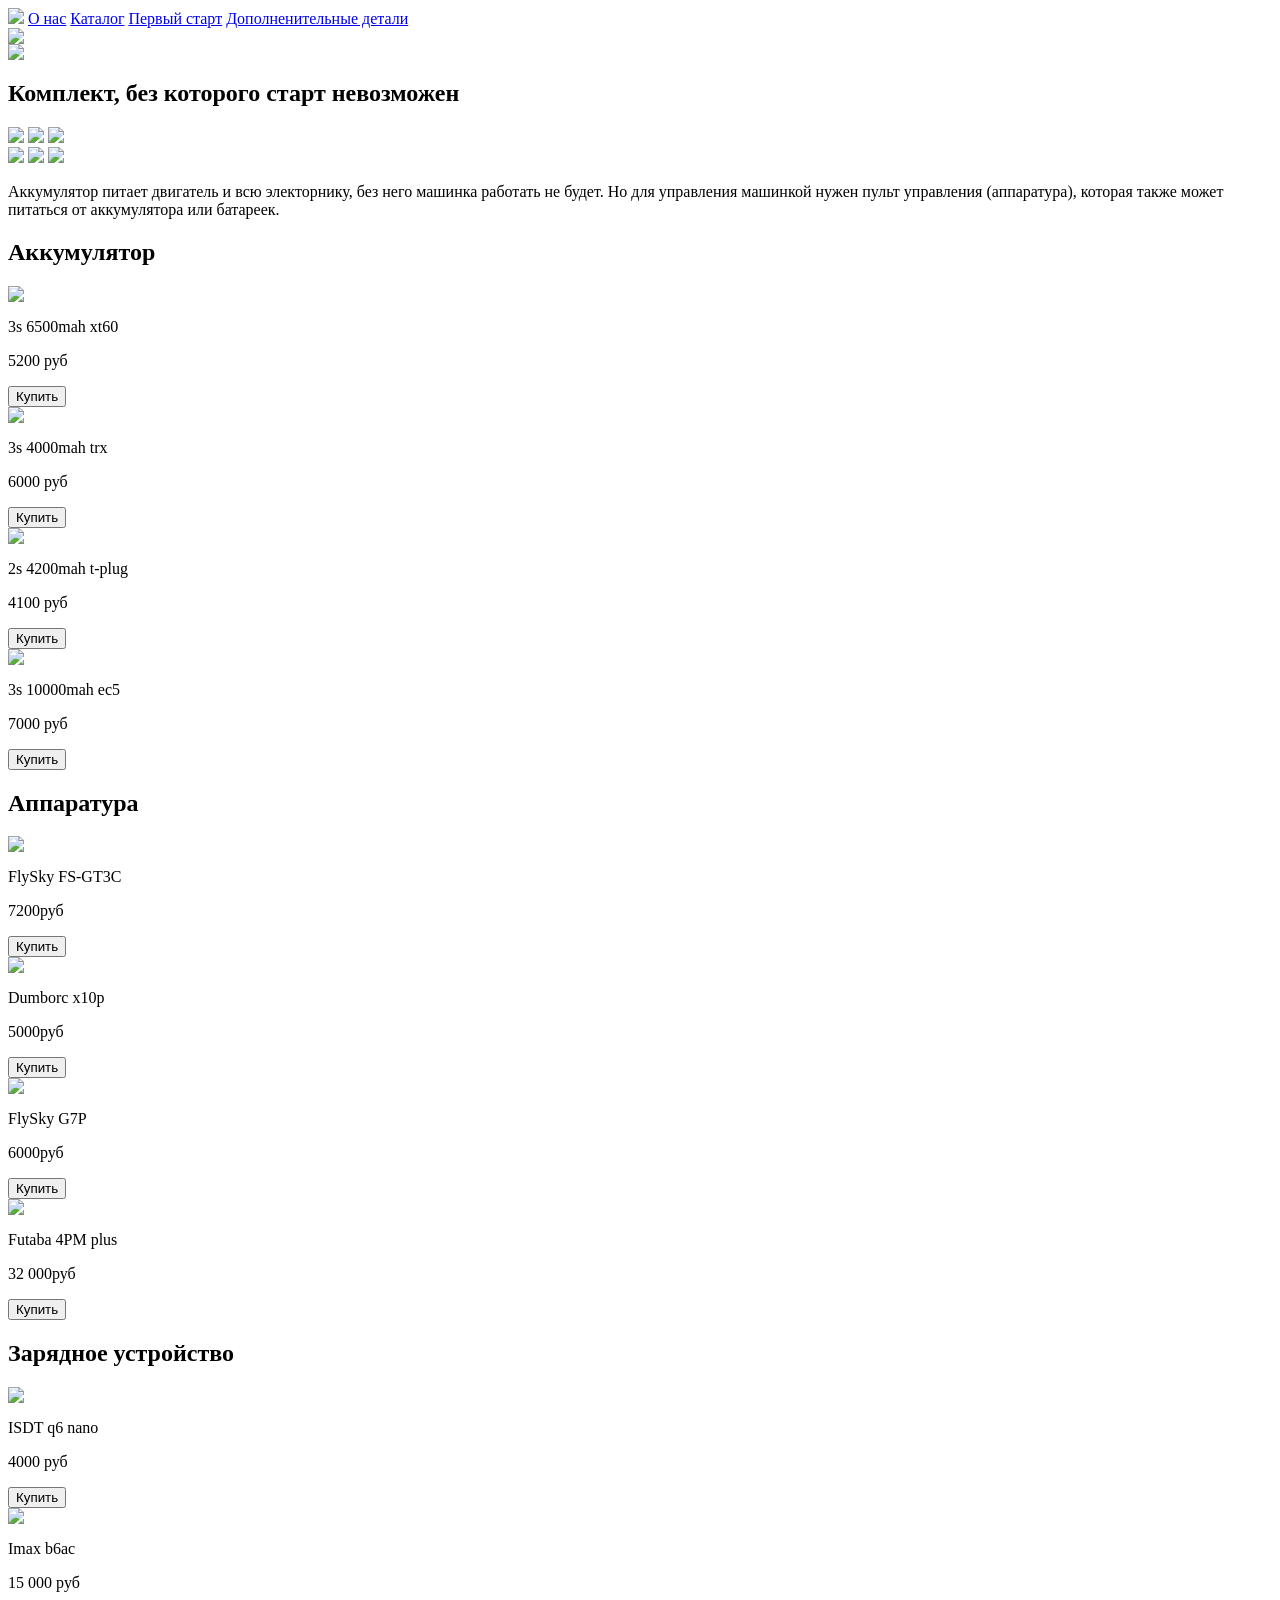
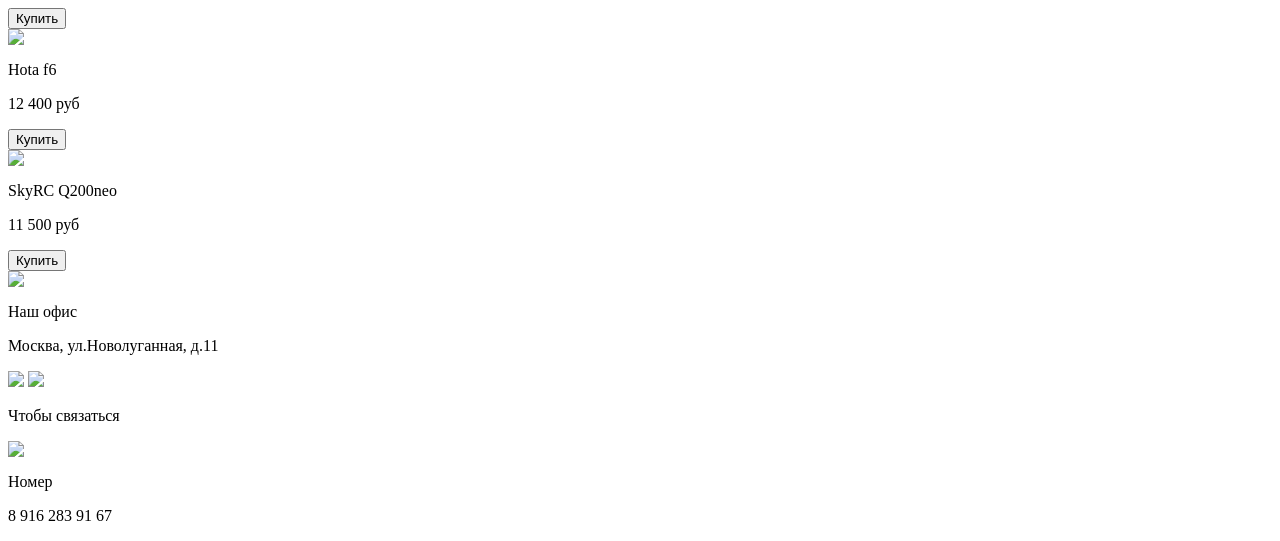
==== complect.html @ 5f15a9e9 "Create complect.html" ====
<html>
	<head>
		<link type="Image/x-icon" href="fyrgon_mini.png" rel="icon">
		<title>Cars rtr</title>
		<link rel="stylesheet" href="css_cars.css">
		<link rel="preconnect" href="https://fonts.googleapis.com">
		<link rel="preconnect" href="https://fonts.gstatic.com" crossorigin>
		<link href="https://fonts.googleapis.com/css2?family=Sansation:ital,wght@0,300;0,400;0,700;1,300;1,400;1,700&display=swap" rel="stylesheet">
	</head>
	<body>
		<header id="head">	
			<a href="index.html"><img src="wfyrgon.png"></a>
			<a href="index.html">О нас</a>
			<a href="shop.html">Каталог</a>
			<a href="complect.html">Первый старт</a>
			<a href="spares.html">Дополненительные детали</a>
		</header>
		<main>
			<a  class="str2" href="#head"><img src="str2.png"></a>
			<section class="akkum">
				<img src="comp1.png">
				<h2>Комплект, без которого старт невозможен</h2>
			</section>
			<section class="rtr">
				<article>
					<img src="https://i.ebayimg.com/images/g/RdIAAOSw4thoLam0/s-l1600.jpg">
					<img src="https://avatars.mds.yandex.net/get-mpic/15608342/2a00000198701ece7dc2fe4f9da3076a1ce3/orig">
					
					<img src="https://img.alicdn.com/imgextra/i3/1835148226/O1CN01dtJlPp2AdYz2XFPG9_!!1835148226.jpg_600x600q90.jpg_.webp">
				</article>
				<article>
					<img src="https://avatars.mds.yandex.net/i?id=b27c4eaea66312625c3d13242ea660b78fb914df-8312144-images-thumbs&n=13">
					
					<img src="https://i.ebayimg.com/images/g/0AwAAOSwgfFnTiIt/s-l1600.jpg">
					<img src="https://avatars.mds.yandex.net/get-mpic/16277195/2a00000197c9d48deea1a10f84aabdf9040f/orig">
				</article>
				<p>Аккумулятор питает двигатель и всю электорнику, без него машинка работать не будет. Но для управления 
				машинкой нужен пульт управления (аппаратура), которая также может питаться от аккумулятора или батареек.</p>
				
			</section>
			<section class="complect">
				<h2>Аккумулятор</h2>
				<div>
					<article>
						<img src="https://img.sellercube.com/hwyimg/5e53a67f-4a95-4685-bca4-1ae950b8d850.JPG">
						<p>3s 6500mah xt60</p>
						<p>5200 руб</p>
						<button>Купить</button>
					</article>
					<article>
						<img src="https://cdn11.bigcommerce.com/s-q0oivn9r3h/images/stencil/original/products/2690/14856/tra2849x__53465.1569006694.jpg">
						<p>3s 4000mah trx</p>
						<p>6000 руб</p>
						<button>Купить</button>
					</article>
				</div>
				<div>
					<article>
						<img src="https://avatars.mds.yandex.net/get-mpic/11213128/2a0000018d408f99e7d0a2102c683c98d332/9">
						<p> 2s 4200mah t-plug</p>
						<p>4100 руб</p>
						<button>Купить</button>
					</article>
					<article>
						<img src="https://i.ebayimg.com/images/g/HpsAAOSwUc5kvz4H/s-l1600.jpg">
						<p>3s 10000mah ec5</p>
						<p>7000 руб</p>
						<button>Купить</button>
					</article>
				</div>
				
			</section>
			<section  class="complect">
				<h2>Аппаратура</h2>
				<div>
					<article>
						<img src="https://ir.ozone.ru/s3/multimedia-9/6137978001.jpg">
						<p>FlySky FS-GT3C</p>
						<p>7200руб</p>
						<button>Купить</button>
					</article>
					<article>
						<img src="https://rc-today.ru/UserFiles/Image/07/14/apparatura_upravleniya_dumborc_x10p_350_x10f_10x_kanalnaya_24_ghz_db_x10p350_x10f_6719bf82221fc_3804_big.webp">
						<p>Dumborc x10p</p>
						<p>5000руб</p>
						<button>Купить</button>
					</article>
				</div>
				<div>
					<article>
						<img src="https://avatars.mds.yandex.net/get-mpic/20175410/2a0000019d52f6766f79bc61caed3ef14f88/orig">
						<p>FlySky G7P</p>
						<p>6000руб</p>
						<button>Купить</button>
					</article>
					<article>
						<img src="https://i.ebayimg.com/images/g/eOIAAOSw6Ydjvi9f/s-l1600.jpg">
						<p>Futaba 4PM plus</p>
						<p>32 000руб</p>
						<button>Купить</button>
					</article>
				</div>
				
			</section>
			<section class="complect">
				<h2>Зарядное устройство</h2>
				<div>
					<article>
						<img src="https://i.ebayimg.com/images/g/rycAAeSwxGdpHhix/s-l1600.jpg">
						<p> ISDT q6 nano</p>
						<p> 4000 руб</p>
						<button>Купить</button>
					</article>
					<article>
						<img src="https://ir.ozone.ru/s3/multimedia-k/6075392048.jpg">
						<p>Imax b6ac</p>
						<p>15 000 pуб</p>
						<button>Купить</button>
					</article>
				</div>
				<div>
					<article>
						<img src="https://avatars.mds.yandex.net/get-mpic/4547325/2a00000193e1ac3a5bc8a2182ff849312710/orig">
						<p>Hota f6</p>
						<p>12 400 руб</p>
						<button>Купить</button>
					</article>
					<article>
						<img src="https://a.allegroimg.com/original/1165ba/1560eb6a4d66844066a0039a40af/SkyRC-Q200neo-Ladowarka-Do-Akumulatorow-Baterii-400W-10A-6S-LiPo-LiHV-NiMH">
						<p> SkyRC Q200neo</p>
						<p>11 500 руб</p>
						<button>Купить</button>
					</article>
				</div>	
			</section>
		</main>
		<footer>
			<article>
				<img src="icon22.png">
				<p>Наш офис</p>
				<p>Москва, ул.Новолуганная, д.11</p>
			</article>
			<article>
				<img src="icon00.png">
				<img src="icon11.png">
				
				<p> Чтобы связаться</p>
			</article>
			<article>
				<img src="tryba.png">
				<p>Номер</p>
				<p> 8 916 283 91 67</p>
			</article>
		</footer>
	</body>
</html>
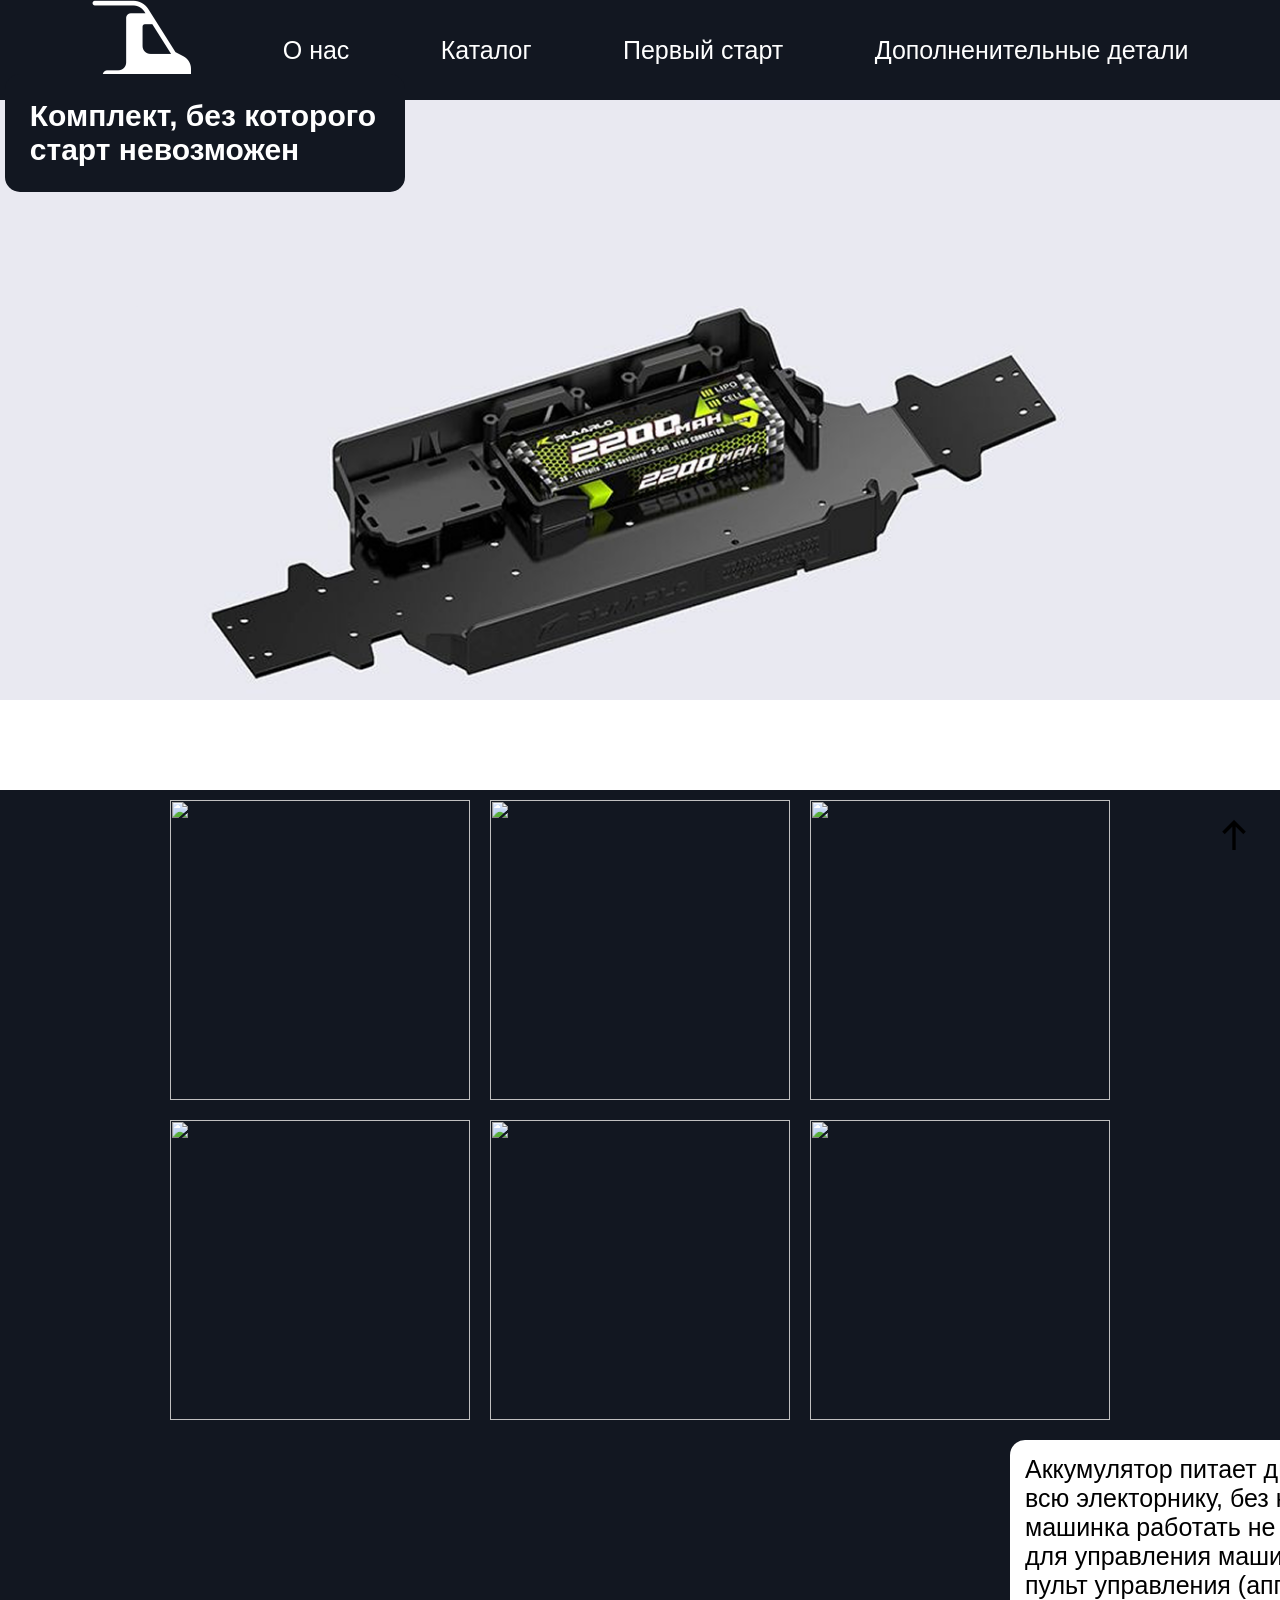
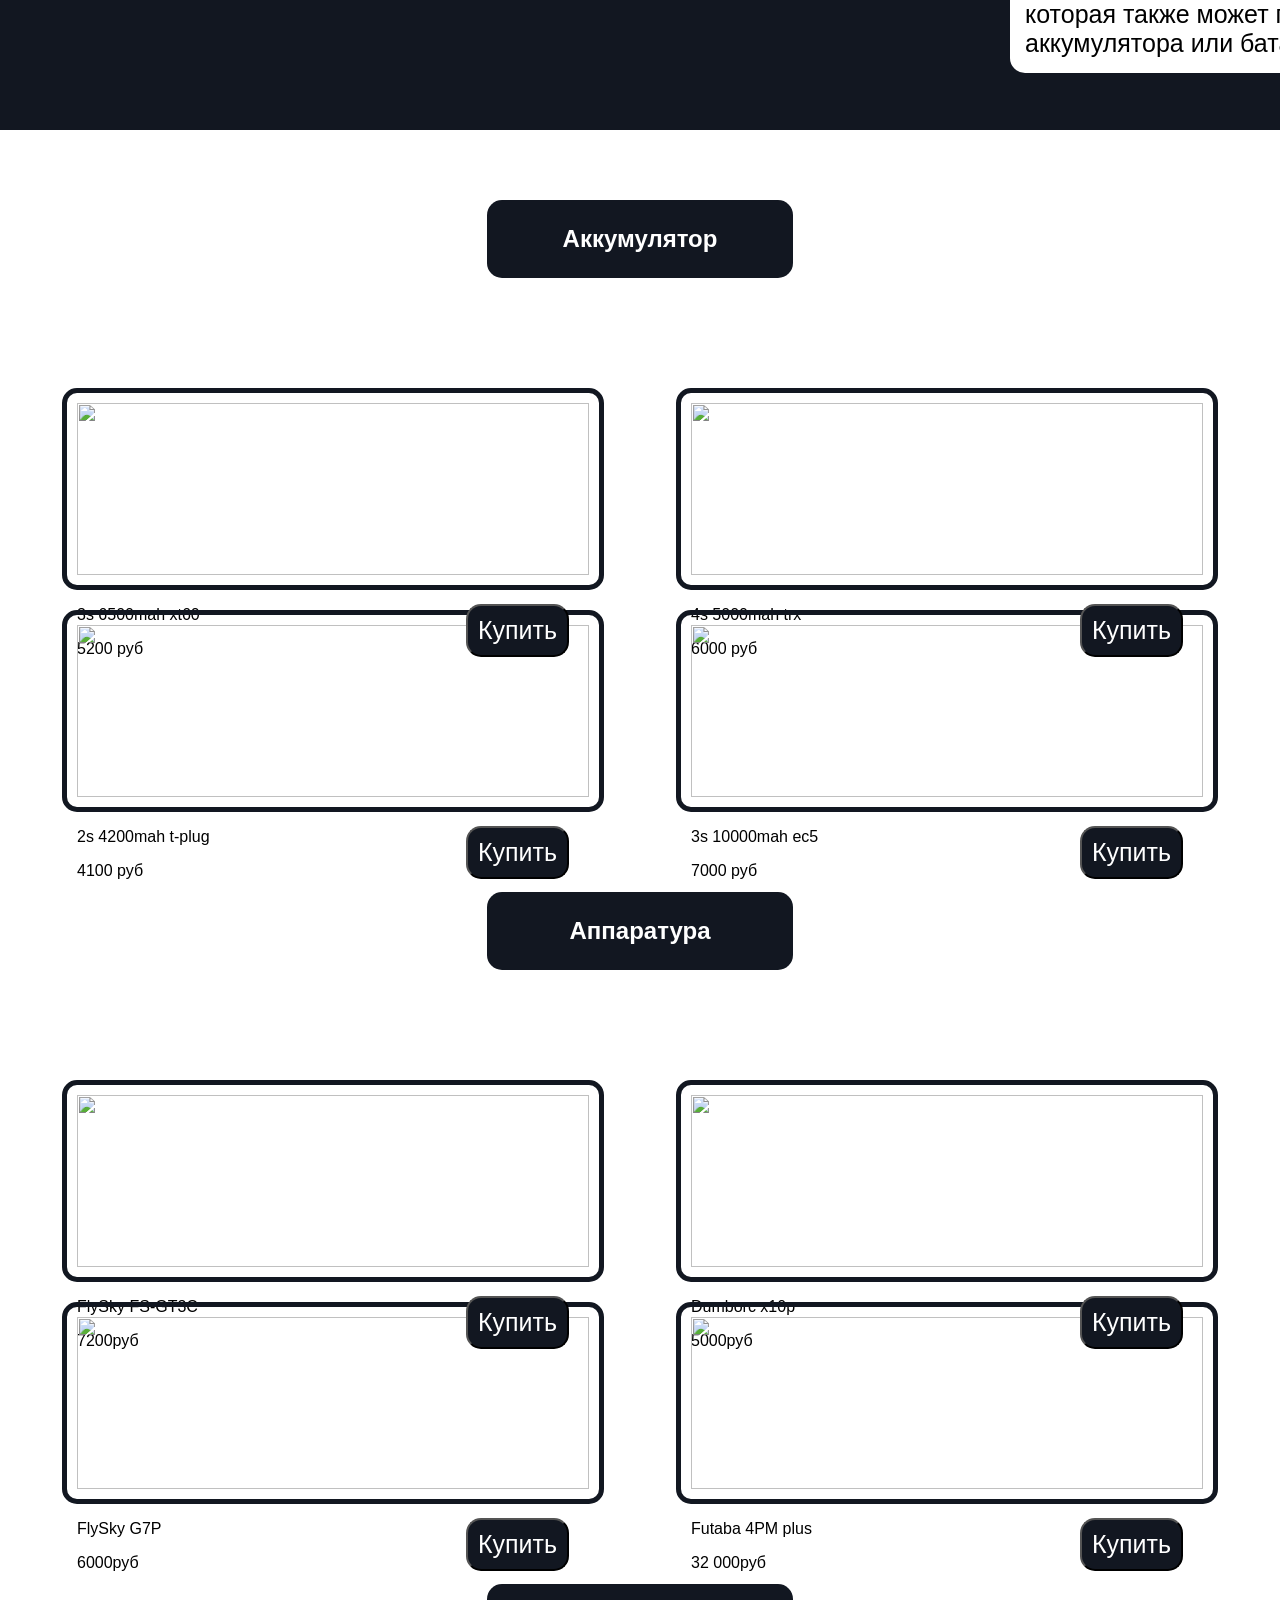
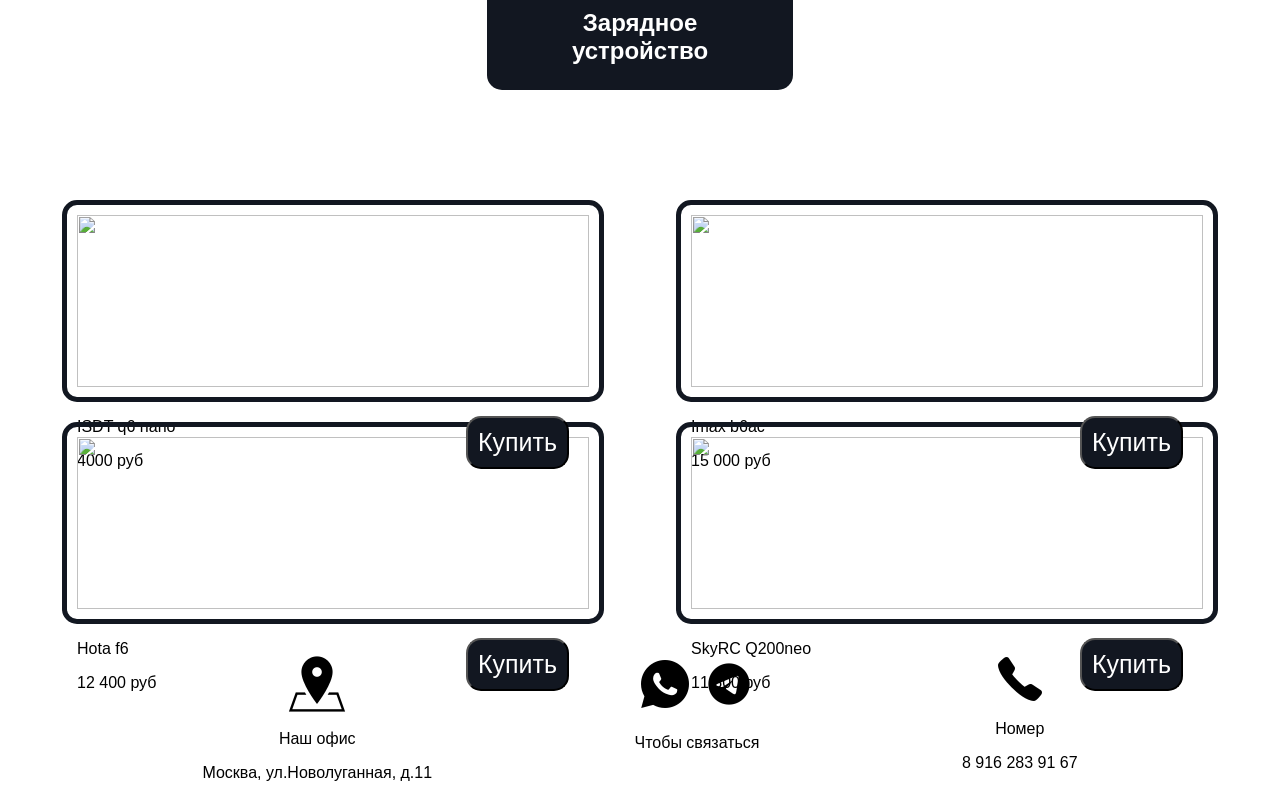
==== commit e781a8ac: "Update complect.html" ====
--- a/complect.html
+++ b/complect.html
@@ -48,8 +48,8 @@
 						<button>Купить</button>
 					</article>
 					<article>
-						<img src="https://cdn11.bigcommerce.com/s-q0oivn9r3h/images/stencil/original/products/2690/14856/tra2849x__53465.1569006694.jpg">
-						<p>3s 4000mah trx</p>
+						<img src="https://kopterfly.ru/image/cache/catalog/uploads/product/52600/52628/5000mah_148v_4_cell_25c_lipo_battery_tra2888x_5c2447a0091f9_1676_big_2019-02-20_14-22-18-800x800.jpg">
+						<p>4s 5000mah trx</p>
 						<p>6000 руб</p>
 						<button>Купить</button>
 					</article>
--- a/css_cars.css
+++ b/css_cars.css
@@ -0,0 +1,304 @@
+body {
+	margin:0px;
+	font-family: "Sansation", sans-serif;
+}
+header {
+	background-color:#121721;
+	align-items:center;
+	display:flex;
+	justify-content:space-evenly;
+}
+
+header a {
+	color:white;
+	font-size:25px;
+}
+main {
+
+}	
+footer  {
+	display:flex;
+	justify-content:space-evenly;
+	padding-top:20px;
+	text-align:center;
+}
+a {
+	text-decoration:none;
+	
+}
+h2 {
+	color:white;
+	background-color:#121721;
+	width:20%;
+	padding:25px;
+	margin-left:auto;
+	margin-right:auto;
+	border-radius:15px;
+}
+.red{
+	width:40%;
+	position:relative;
+	left:10%;
+	left:208px;
+}
+.yellow {
+	width:40%;
+	position:relative;
+	left:85px;
+	top:362px;
+}
+.ry{
+	height:1100px;
+	
+}
+
+.B1{
+	position:relative;
+	left:60%;
+	bottom:73%;
+	width:200px;
+	font-size:25px;
+	background-color:#121721;
+	color:white;
+	padding-top:10px;
+	padding-bottom:10px;
+	padding-left:20px;
+	padding-right:20px;
+}
+.B2 {
+	position:relative;
+	left:20%;
+	bottom:50%;
+	width:200px;
+	font-size:25px;
+	background-color:#121721;
+	color:white;
+	padding-top:10px;
+	padding-bottom:10px;
+	padding-left:20px;
+	padding-right:20px;
+}
+.ry h2 {
+	position:relative;
+	
+	color:white;
+	width:100px;
+	padding:60px 10px 60px 10px;
+	bottom:250px;
+	margin-left:auto;
+	margin-right:auto;
+	border-radius:0;
+	background-color:#121721;
+}
+.gift {
+	background-color:#121721;
+	color:white;
+	padding:10px;
+	
+}
+.gift div {
+	display:flex;
+	justify-content:space-evenly;
+}
+.gift article {
+	width:30%;
+	margin-top:15px;
+}
+.gift h2 {
+	text-align:center;
+}
+.cars article {
+	width:400px;
+	margin:0px;
+}
+
+}
+.cars div img {
+	width:35%;
+}
+.cars h2 {
+	text-align:center;
+}
+.rc  {
+	display:flex;
+	justify-content:space-evenly;
+	color:white;
+	font-size:25px;
+	text-align:center;
+	
+}
+.rc p {
+	padding-top:10%;
+	background-color:#121721;
+	margin:0;
+}
+.rc img {
+	width:35%;
+}
+
+.work {
+	background-image:url("https://avatars.mds.yandex.net/i?id=01d16efbd0e8702f556c0bfd03bc97b3_l-5238482-images-thumbs&n=13");
+	background-size:cover;
+}
+.work div {
+	display:flex;
+	justify-content:space-evenly;
+	font-size:25px;
+	height:400px;
+	color:white;
+}
+.work div:last-child {
+	position:relative;
+	top:150px;
+}
+
+
+
+.rc_car div {
+	display:flex;
+	justify-content:space-evenly;
+}
+.rc_car article {
+	width:40%;
+	border:5px solid #121721;
+	margin-bottom:50px;
+	border-radius:25px;
+	padding:10px;
+}
+.rc_car article img {
+	width:90%;
+	
+}
+.rc_car div{
+	width:100%;
+}
+.rc_car p {
+	font-size:25px;
+}
+.shop img {
+	width:100%;
+}
+.shop h2 {
+	text-align:center;
+	border-radius:15px;
+	margin-top:70px;
+	margin-bottom:100px;
+}
+.monster {
+	float:right;
+	position:relative;
+	bottom:170px;
+	color:white;
+	font-size:25px;
+	width:300px;
+}
+button {
+	background-color:#121721;
+	color:white;
+	float:right;
+	margin-right:20px;
+	padding:10px;
+	position:relative;
+	bottom:70px;
+	font-size:25px;
+	border-radius:15px;
+}
+.shop article{
+	height:650px;
+}
+.akkum{
+	height:690px;
+}
+.akkum img {
+	width:100%;
+}
+.akkum h2 {
+	position:relative;
+	right:34%;
+	bottom:650px;
+	font-size:30px;
+	width:350px;
+}
+.rtr article {
+	display:flex;
+	
+	justify-content:center;
+}
+.rtr img{
+	margin:10px;
+	width:300px;
+	height:300px;
+}
+.rtr  {
+	background-color:#121721;
+	height:940px;
+}
+.rtr p {
+	width:400px;
+	font-size:25px;
+	background-color:white;
+	padding:15px;
+	margin:10px;
+	position:relative;
+	left:1000px;
+	border-radius:15px;
+}
+.complect div{
+	display: flex;
+	justify-content:space-evenly;
+	
+}
+.complect img {
+	width: 100%;
+	margin-bottom:15px;
+}
+.complect article {
+	width: 40%;
+	border:5px solid #121721;
+	margin:10px;
+	padding:10px;
+	border-radius:15px;
+}
+.complect h2 {
+	text-align:center;
+	border-radius:15px;
+	margin-top:70px;
+	margin-bottom:100px;
+}
+.sborka  {
+	display:flex;
+	font-size:25px;
+	justify-content:space-evenly;
+	text-align:center;
+}
+.sborka p {
+	width:260px;
+	
+}
+.sborka img:last-child {
+	width:900px;
+}
+.dop_detali div {
+    display:flex;
+	justify-content:space-evenly;
+}	
+.dop_detali article {
+	width:40%;
+	border:5px solid #121721;
+	margin:10px;
+	padding:20px;
+	border-radius:15px;
+	font-size:23px;
+}
+.dop_detali img {
+	width:60%;
+	display:flex;
+	margin-left:auto;
+	margin-right:auto;
+}
+.str2 {
+	position:fixed;
+	right:2%;
+	bottom:5%;
+	z-index:100;
+}
